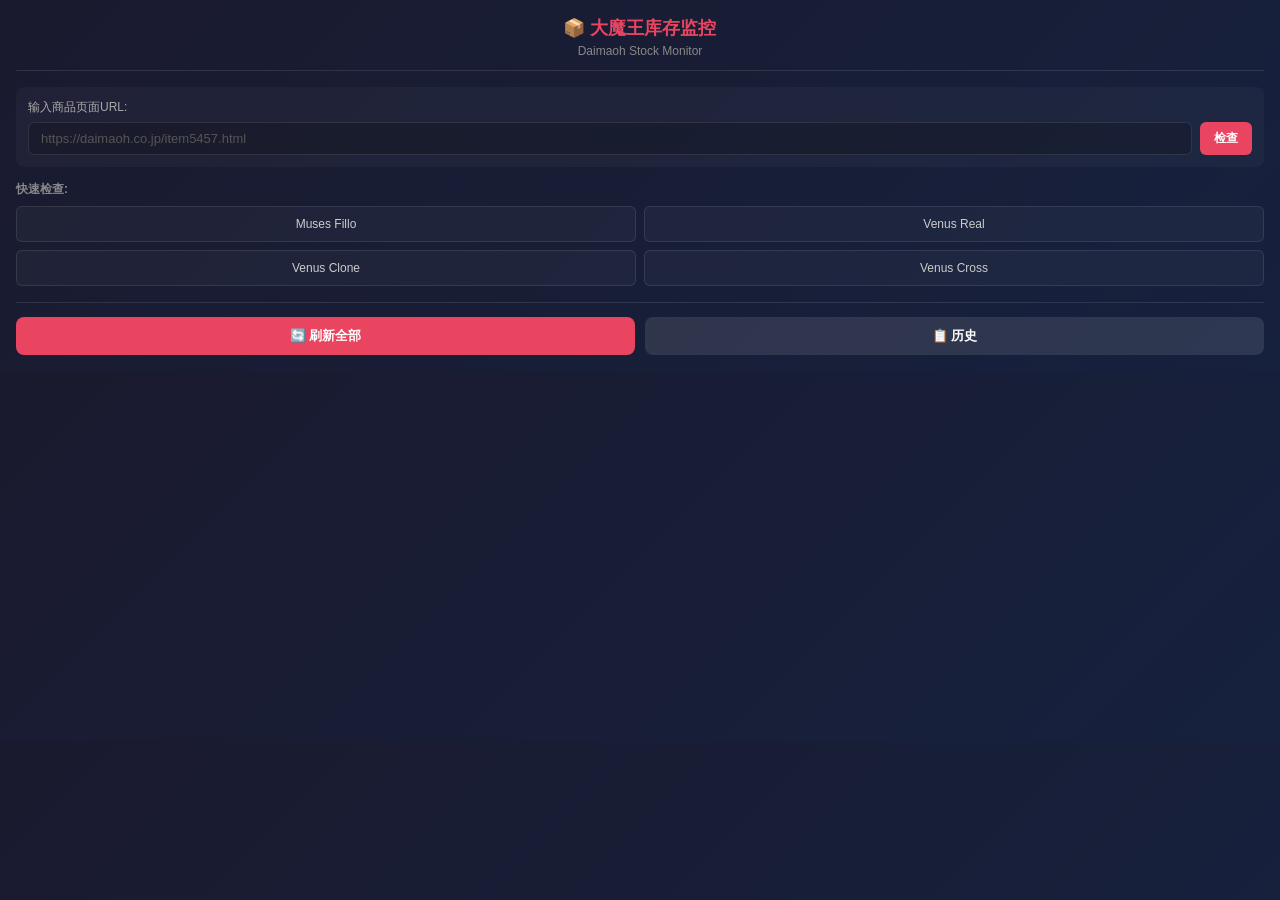
==== stock-monitor/popup.html @ a93e3fe6 "Initial commit: 大魔王库存监控插件 - 监控 daaimaoh.co.jp 商品库存 - 支持多个商品自动检查 - 变体库存状态检测 - 历史记录功能" ====
<!DOCTYPE html>
<html lang="ja">
<head>
  <meta charset="UTF-8">
  <meta name="viewport" content="width=device-width, initial-scale=1.0">
  <title>大魔王库存监控</title>
  <link rel="stylesheet" href="css/popup.css">
</head>
<body>
  <div class="container">
    <header>
      <h1>📦 大魔王库存监控</h1>
      <p class="subtitle">Daimaoh Stock Monitor</p>
    </header>

    <div class="url-input-section">
      <label for="url-input">输入商品页面URL:</label>
      <div class="url-input-row">
        <input type="text" id="url-input" placeholder="https://daimaoh.co.jp/item5457.html">
        <button id="check-url-btn" class="btn-small">检查</button>
      </div>
    </div>

    <div id="loading" class="loading" style="display:none;">
      <div class="spinner"></div>
      <p>正在抓取库存数据...</p>
    </div>

    <div id="error" class="error" style="display:none;">
      <p>⚠️ <span id="error-message"></span></p>
    </div>

    <div id="results" class="results" style="display:none;">
      <div id="product-list"></div>
    </div>

    <div class="preset-products">
      <h4>快速检查:</h4>
      <div class="preset-buttons">
        <button class="preset-btn" data-url="https://daimaoh.co.jp/item5457.html">Muses Fillo</button>
        <button class="preset-btn" data-url="https://daimaoh.co.jp/item1663.html">Venus Real</button>
        <button class="preset-btn" data-url="https://daimaoh.co.jp/item1608.html">Venus Clone</button>
        <button class="preset-btn" data-url="https://daimaoh.co.jp/item1662.html">Venus Cross</button>
      </div>
    </div>

    <footer>
      <button id="refresh-btn" class="btn">🔄 刷新全部</button>
      <button id="toggle-history" class="btn btn-secondary">📋 历史</button>
    </footer>

    <div id="history" class="history" style="display:none;">
      <h3>📋 监控历史</h3>
      <div id="history-list"></div>
      <button id="clear-history" class="btn-text">🗑️ 清除历史</button>
    </div>
  </div>

  <script src="js/popup.js"></script>
</body>
</html>
---- stock-monitor/css/popup.css ----
* {
  margin: 0;
  padding: 0;
  box-sizing: border-box;
}

body {
  font-family: 'Helvetica Neue', 'Hiragino Sans', 'Meiryo', sans-serif;
  background: linear-gradient(135deg, #1a1a2e 0%, #16213e 100%);
  min-width: 440px;
  color: #fff;
}

.container {
  padding: 16px;
}

header {
  text-align: center;
  margin-bottom: 16px;
  padding-bottom: 12px;
  border-bottom: 1px solid rgba(255,255,255,0.1);
}

h1 {
  font-size: 18px;
  color: #e94560;
  margin-bottom: 4px;
}

.subtitle {
  font-size: 12px;
  color: #888;
}

.url-input-section {
  background: rgba(255,255,255,0.03);
  padding: 12px;
  border-radius: 8px;
  margin-bottom: 14px;
}

.url-input-section label {
  display: block;
  font-size: 12px;
  color: #aaa;
  margin-bottom: 6px;
}

.url-input-row {
  display: flex;
  gap: 8px;
}

#url-input {
  flex: 1;
  padding: 8px 12px;
  border: 1px solid rgba(255,255,255,0.1);
  border-radius: 6px;
  background: rgba(0,0,0,0.2);
  color: #fff;
  font-size: 13px;
}

#url-input::placeholder {
  color: #555;
}

#url-input:focus {
  outline: none;
  border-color: #e94560;
}

.btn-small {
  padding: 8px 14px;
  border: none;
  border-radius: 6px;
  background: #e94560;
  color: #fff;
  font-size: 12px;
  font-weight: 600;
  cursor: pointer;
  white-space: nowrap;
}

.btn-small:hover {
  background: #d63d56;
}

.loading {
  text-align: center;
  padding: 30px;
}

.spinner {
  width: 36px;
  height: 36px;
  border: 3px solid rgba(233, 69, 96, 0.3);
  border-top-color: #e94560;
  border-radius: 50%;
  animation: spin 0.8s linear infinite;
  margin: 0 auto 12px;
}

@keyframes spin {
  to { transform: rotate(360deg); }
}

.loading p {
  color: #888;
  font-size: 13px;
}

.error {
  background: rgba(248, 113, 113, 0.1);
  border: 1px solid rgba(248, 113, 113, 0.3);
  padding: 12px 14px;
  border-radius: 8px;
  margin-bottom: 14px;
}

.error p {
  color: #f87171;
  font-size: 13px;
}

.results {
  margin-bottom: 14px;
}

.product-card {
  background: rgba(255,255,255,0.03);
  border-radius: 10px;
  padding: 14px;
  margin-bottom: 12px;
  border: 1px solid rgba(255,255,255,0.05);
}

.product-header {
  display: flex;
  justify-content: space-between;
  align-items: center;
  margin-bottom: 8px;
}

.product-header h3 {
  font-size: 15px;
  color: #fff;
}

.product-url {
  display: block;
  font-size: 11px;
  color: #666;
  text-decoration: none;
  margin-bottom: 10px;
  overflow: hidden;
  text-overflow: ellipsis;
  white-space: nowrap;
}

.product-url:hover {
  color: #e94560;
}

.summary-tag {
  font-size: 11px;
  padding: 3px 8px;
  border-radius: 12px;
  font-weight: 600;
}

.summary-tag.has-stock {
  background: rgba(74, 222, 128, 0.2);
  color: #4ade80;
}

.summary-tag.no-stock {
  background: rgba(248, 113, 113, 0.2);
  color: #f87171;
}

.error-tag {
  font-size: 11px;
  padding: 3px 8px;
  border-radius: 12px;
  background: rgba(248, 113, 113, 0.2);
  color: #f87171;
}

.error-detail {
  font-size: 12px;
  color: #888;
}

.stock-table {
  width: 100%;
  border-collapse: collapse;
  margin-top: 8px;
}

.stock-table tr {
  border-bottom: 1px solid rgba(255,255,255,0.05);
}

.stock-table tr:last-child {
  border-bottom: none;
}

.stock-table td {
  padding: 8px 4px;
  font-size: 13px;
}

.variant-name {
  color: #ccc;
}

.stock-status {
  display: inline-flex;
  align-items: center;
  padding: 3px 10px;
  border-radius: 12px;
  font-weight: 600;
  font-size: 12px;
}

.stock-status.in-stock {
  background: rgba(74, 222, 128, 0.2);
  color: #4ade80;
}

.stock-status.out-of-stock {
  background: rgba(248, 113, 113, 0.2);
  color: #f87171;
}

.no-data {
  color: #666;
  font-size: 13px;
  text-align: center;
  padding: 10px;
}

.preset-products {
  margin-bottom: 14px;
}

.preset-products h4 {
  font-size: 12px;
  color: #888;
  margin-bottom: 8px;
}

.preset-buttons {
  display: grid;
  grid-template-columns: repeat(2, 1fr);
  gap: 8px;
}

.preset-btn {
  padding: 10px;
  border: 1px solid rgba(255,255,255,0.1);
  border-radius: 6px;
  background: rgba(255,255,255,0.03);
  color: #ccc;
  font-size: 12px;
  cursor: pointer;
  transition: all 0.2s;
}

.preset-btn:hover {
  background: rgba(233, 69, 96, 0.1);
  border-color: #e94560;
  color: #e94560;
}

footer {
  display: flex;
  gap: 10px;
  margin-top: 16px;
  padding-top: 14px;
  border-top: 1px solid rgba(255,255,255,0.1);
}

.btn {
  flex: 1;
  padding: 10px 16px;
  border: none;
  border-radius: 8px;
  font-size: 13px;
  font-weight: 600;
  cursor: pointer;
  transition: all 0.2s;
  background: #e94560;
  color: #fff;
}

.btn:hover {
  background: #d63d56;
  transform: translateY(-1px);
}

.btn:active {
  transform: translateY(0);
}

.btn-secondary {
  background: rgba(255,255,255,0.1);
  color: #fff;
}

.btn-secondary:hover {
  background: rgba(255,255,255,0.15);
}

.history {
  margin-top: 14px;
  padding-top: 14px;
  border-top: 1px solid rgba(255,255,255,0.1);
}

.history h3 {
  font-size: 14px;
  color: #aaa;
  margin-bottom: 10px;
}

.history-item {
  background: rgba(255,255,255,0.03);
  padding: 10px 12px;
  border-radius: 6px;
  margin-bottom: 8px;
}

.history-time {
  color: #888;
  font-size: 11px;
  margin-bottom: 4px;
}

.history-content {
  color: #ccc;
  font-size: 12px;
  line-height: 1.4;
}

.btn-text {
  background: none;
  border: none;
  color: #666;
  font-size: 12px;
  cursor: pointer;
  padding: 8px 0;
  margin-top: 8px;
}

.btn-text:hover {
  color: #f87171;
}
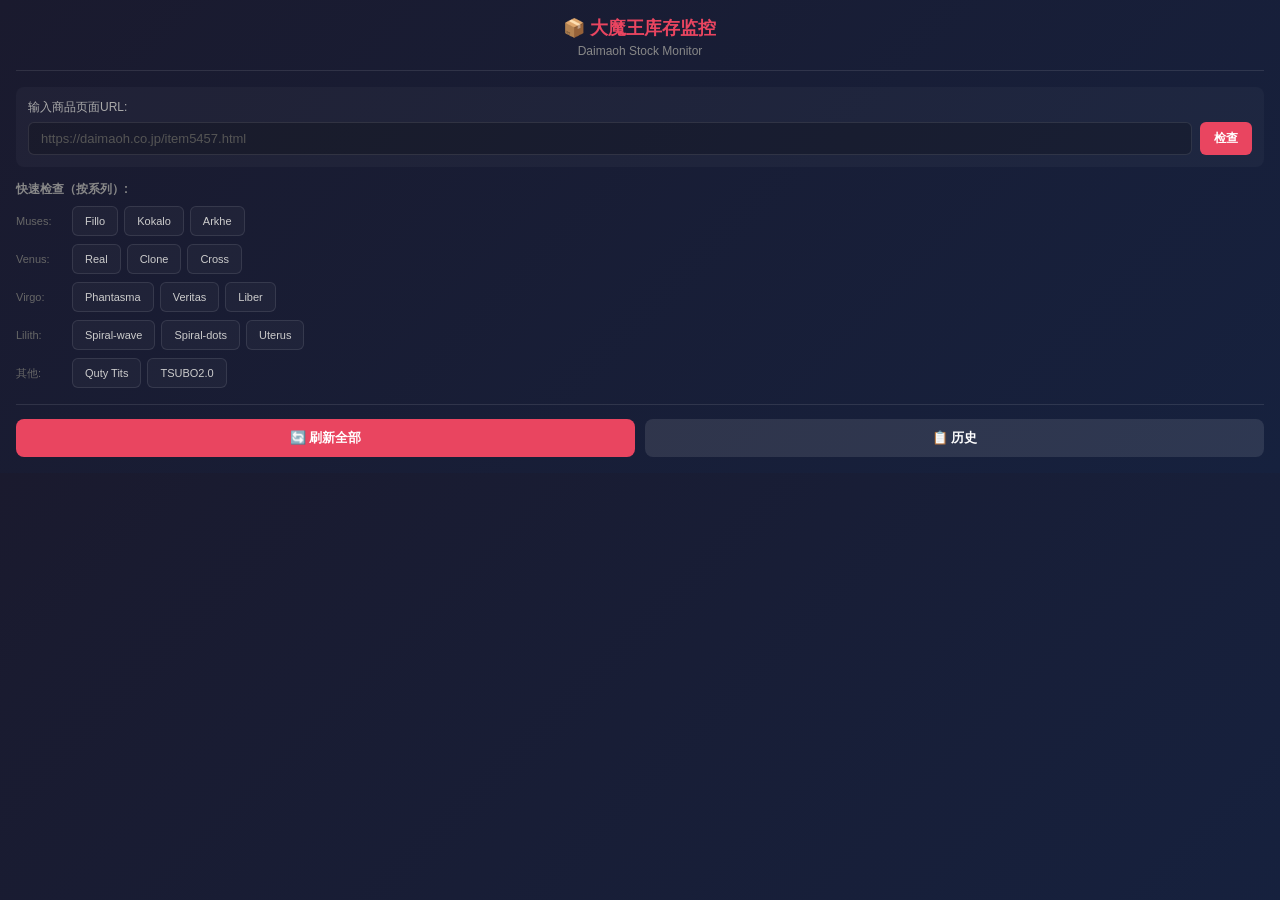
==== commit ea1ecad8: "feat: 移除自动检查，改为手动触发；新增10个监控商品 - 移除打开插件时的自动检查，改为手动点击按钮 - 新增监控商品：Virgo系列(3个)、Muses系列(2个)、Lilith系列(3个)、" ====
--- a/stock-monitor/popup.html
+++ b/stock-monitor/popup.html
@@ -35,12 +35,35 @@
     </div>
 
     <div class="preset-products">
-      <h4>快速检查:</h4>
-      <div class="preset-buttons">
-        <button class="preset-btn" data-url="https://daimaoh.co.jp/item5457.html">Muses Fillo</button>
-        <button class="preset-btn" data-url="https://daimaoh.co.jp/item1663.html">Venus Real</button>
-        <button class="preset-btn" data-url="https://daimaoh.co.jp/item1608.html">Venus Clone</button>
-        <button class="preset-btn" data-url="https://daimaoh.co.jp/item1662.html">Venus Cross</button>
+      <h4>快速检查（按系列）:</h4>
+      <div class="preset-section">
+        <span class="preset-label">Muses:</span>
+        <button class="preset-btn" data-url="https://daimaoh.co.jp/item5457.html">Fillo</button>
+        <button class="preset-btn" data-url="https://daimaoh.co.jp/item5458.html">Kokalo</button>
+        <button class="preset-btn" data-url="https://daimaoh.co.jp/item5456.html">Arkhe</button>
+      </div>
+      <div class="preset-section">
+        <span class="preset-label">Venus:</span>
+        <button class="preset-btn" data-url="https://daimaoh.co.jp/item1663.html">Real</button>
+        <button class="preset-btn" data-url="https://daimaoh.co.jp/item1608.html">Clone</button>
+        <button class="preset-btn" data-url="https://daimaoh.co.jp/item1662.html">Cross</button>
+      </div>
+      <div class="preset-section">
+        <span class="preset-label">Virgo:</span>
+        <button class="preset-btn" data-url="https://daimaoh.co.jp/item12261.html">Phantasma</button>
+        <button class="preset-btn" data-url="https://daimaoh.co.jp/item12262.html">Veritas</button>
+        <button class="preset-btn" data-url="https://daimaoh.co.jp/item12263.html">Liber</button>
+      </div>
+      <div class="preset-section">
+        <span class="preset-label">Lilith:</span>
+        <button class="preset-btn" data-url="https://daimaoh.co.jp/item2285.html">Spiral-wave</button>
+        <button class="preset-btn" data-url="https://daimaoh.co.jp/item2286.html">Spiral-dots</button>
+        <button class="preset-btn" data-url="https://daimaoh.co.jp/item2287.html">Uterus</button>
+      </div>
+      <div class="preset-section">
+        <span class="preset-label">其他:</span>
+        <button class="preset-btn" data-url="https://daimaoh.co.jp/item1824.html">Quty Tits</button>
+        <button class="preset-btn" data-url="https://daimaoh.co.jp/item3420.html">TSUBO2.0</button>
       </div>
     </div>
 
--- a/stock-monitor/css/popup.css
+++ b/stock-monitor/css/popup.css
@@ -252,19 +252,27 @@
   margin-bottom: 8px;
 }
 
-.preset-buttons {
-  display: grid;
-  grid-template-columns: repeat(2, 1fr);
-  gap: 8px;
+.preset-section {
+  display: flex;
+  flex-wrap: wrap;
+  align-items: center;
+  gap: 6px;
+  margin-bottom: 8px;
+}
+
+.preset-label {
+  font-size: 11px;
+  color: #666;
+  min-width: 50px;
 }
 
 .preset-btn {
-  padding: 10px;
+  padding: 8px 12px;
   border: 1px solid rgba(255,255,255,0.1);
   border-radius: 6px;
   background: rgba(255,255,255,0.03);
   color: #ccc;
-  font-size: 12px;
+  font-size: 11px;
   cursor: pointer;
   transition: all 0.2s;
 }
